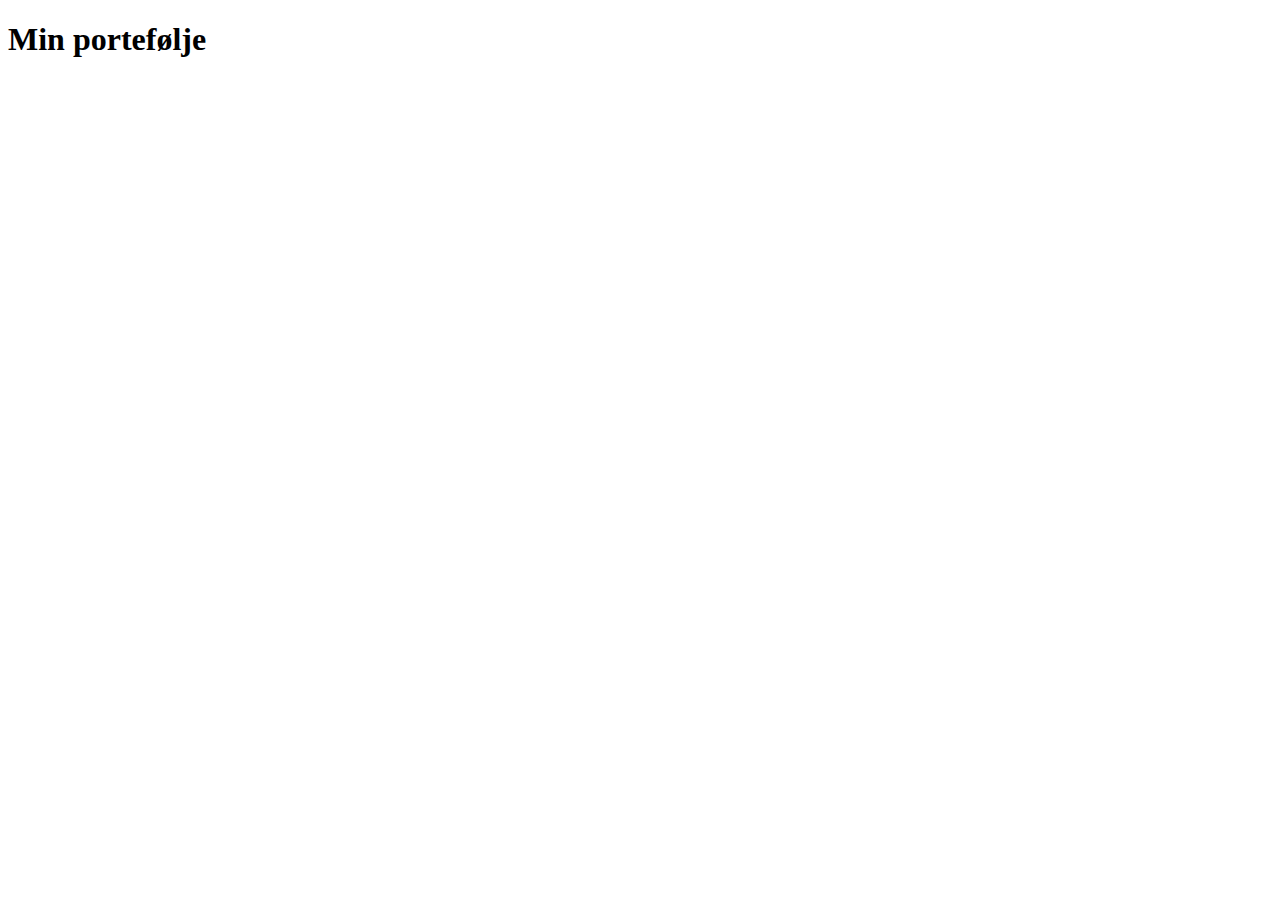
==== index.html @ 5cda0bcb "Create index.html" ====
<!DOCTYPE html>
<html lang="no">
<head>
    <meta charset="UTF-8">
    <meta name="viewport" content="width=, initial-scale=1.0">
    <title>Document</title>
</head>
<body>
    <h1>Min portefølje</h1>
</body>
</html>
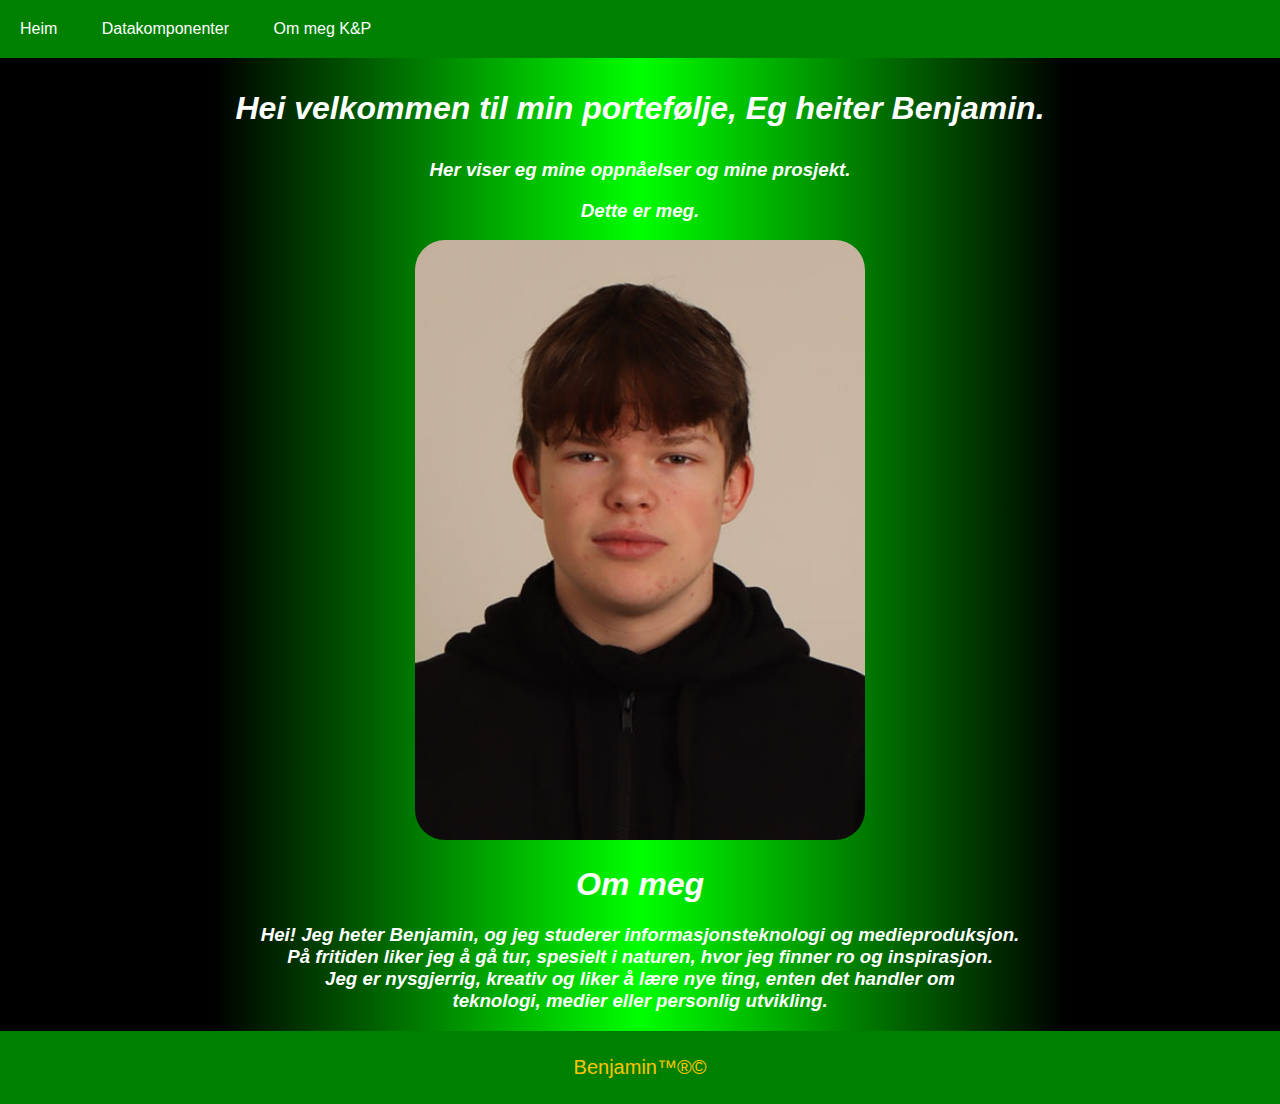
==== commit 3ebc2ba3: "hei" ====
--- a/index.html
+++ b/index.html
@@ -1,11 +1,39 @@
 <!DOCTYPE html>
-<html lang="no">
+<html lang="en">
+
 <head>
     <meta charset="UTF-8">
-    <meta name="viewport" content="width=, initial-scale=1.0">
+    <meta name="viewport" content="width=device-width, initial-scale=1.0">
     <title>Document</title>
+    <link rel="stylesheet" href="css/style.css">
 </head>
+
 <body>
-    <h1>Min portefølje</h1>
+    <nav>
+        <a id="helsa" href="index.html">Heim</a> <a id="Martin" href="datakomponenter.html">Datakomponenter</a> <a
+            id="Martin" href="#section1">Om meg</a> <a href="K&P.html">K&P</a>
+    </nav>
+    <div class="container">
+
+
+        <H1>
+            <p id="Hei">Hei velkommen til min portefølje, Eg heiter Benjamin.</p>
+        </H1>
+        <h3 id="Hei">Her viser eg mine oppnåelser og mine prosjekt.</h3>
+        <h3 id="Hei">Dette er meg.</h3>
+        <img id="Bilde" src="IMG_8039.JPG" alt="Benjamin" style="height: 600px; width: 450px;">
+
+        <h1 id="section1">Om meg</h1>
+        <h3 id="krymptekst">Hei!
+            Jeg heter Benjamin, og jeg studerer informasjonsteknologi og medieproduksjon. <br> På fritiden liker jeg å
+            gå tur, spesielt i naturen, hvor jeg finner ro og inspirasjon. <br> Jeg er nysgjerrig, kreativ og liker å
+            lære nye ting, enten det handler om <br> teknologi, medier eller personlig utvikling.
+
+        </h3>
+    </div>
+    <footer>
+        Benjamin™®©
+    </footer>
 </body>
+
 </html>--- a/css/style.css
+++ b/css/style.css
@@ -0,0 +1,43 @@
+body{
+    font-family:Arial, Helvetica, sans-serif;
+    background: linear-gradient(to right, black, black,green ,lime, green, black, black);
+padding: 0;
+margin: 0;
+}
+nav{
+    background-color: green;
+    padding:20px;
+}
+nav a{
+    color: white;
+    text-decoration: none;
+}
+#Martin{
+    margin-left: 40px;
+}
+#Hei{
+    text-align: center;
+    color: white;
+}
+#Bilde{
+border-radius: 30px;
+}
+.container{
+    color: white;
+    text-align: center;
+    font-style: oblique;
+}
+#krymptekst{
+    font-size: ;
+}
+footer {
+    background-color: green;
+    color: rgb(255, 196, 0);
+    font-size: 20px;
+    text-align: center;
+    vertical-align: bottom;
+    padding: 25px 0;
+}
+#class2 {
+    border-radius: 30px;
+}